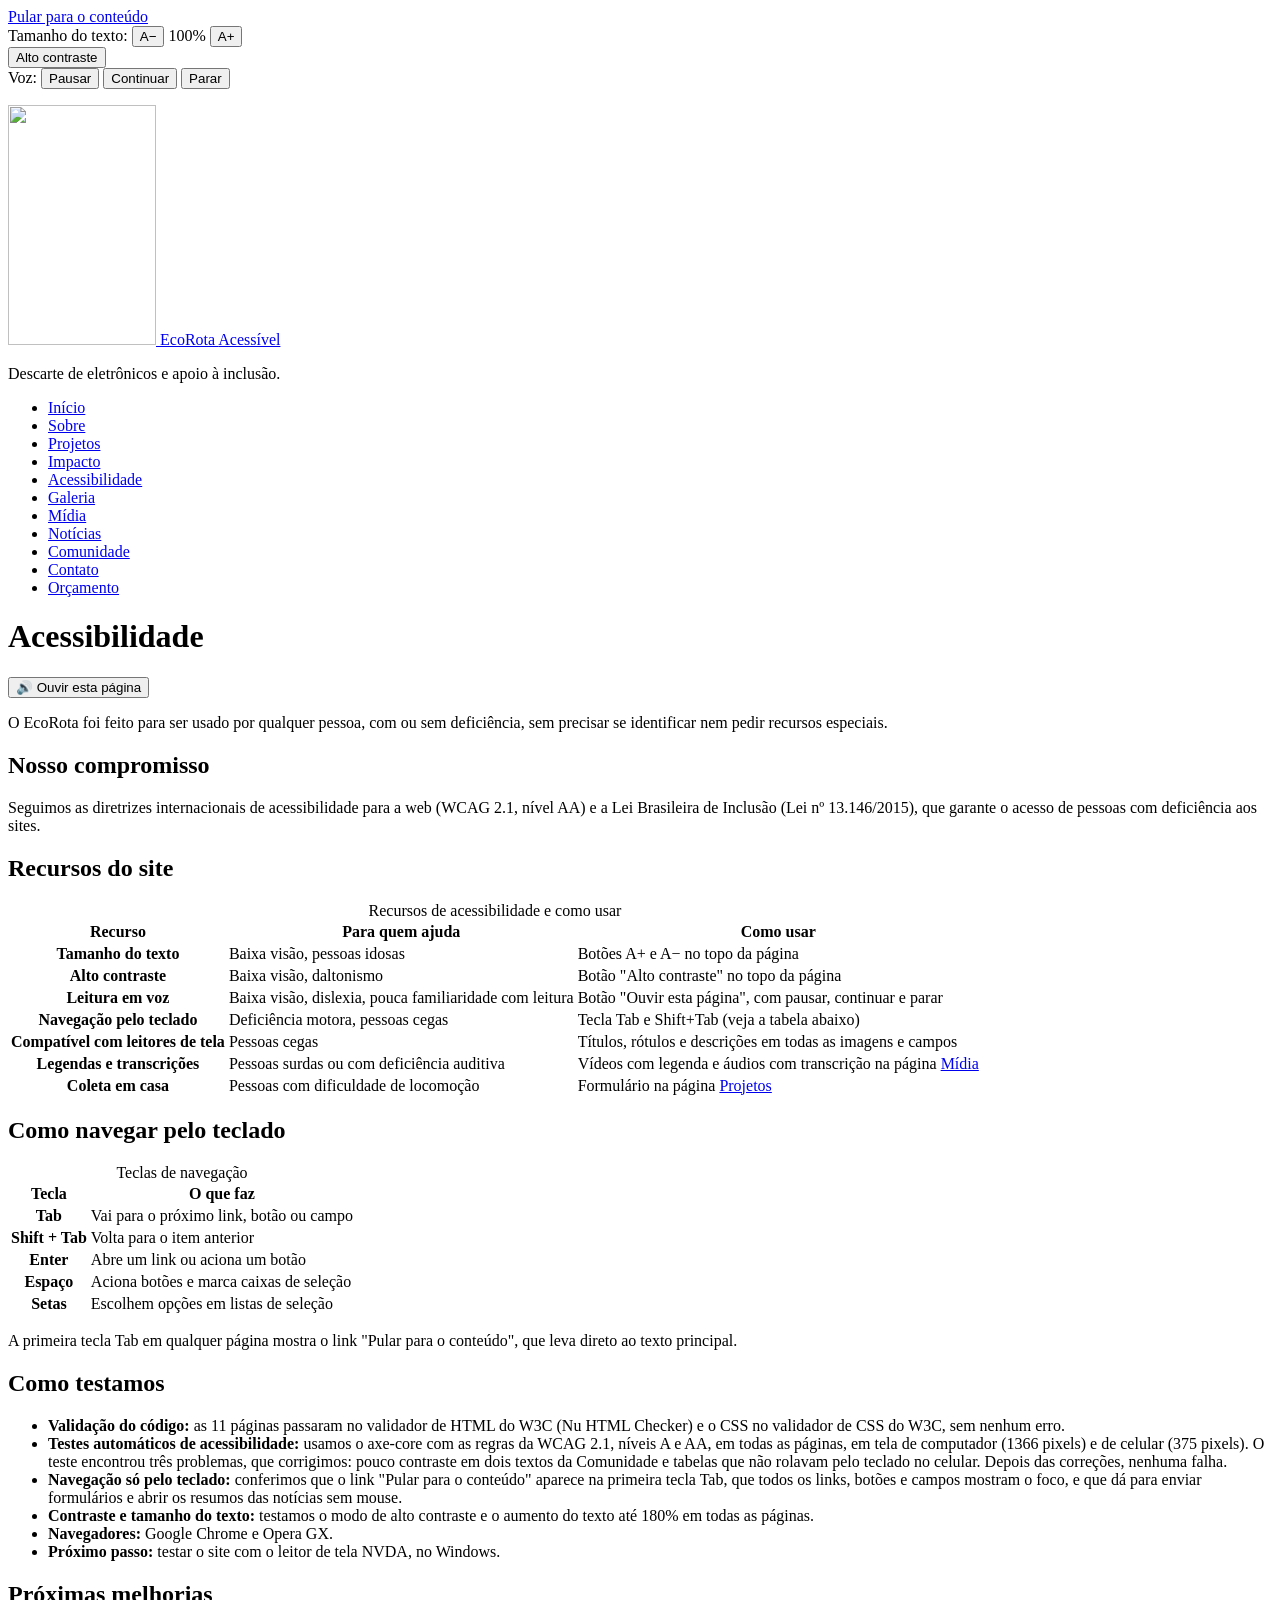
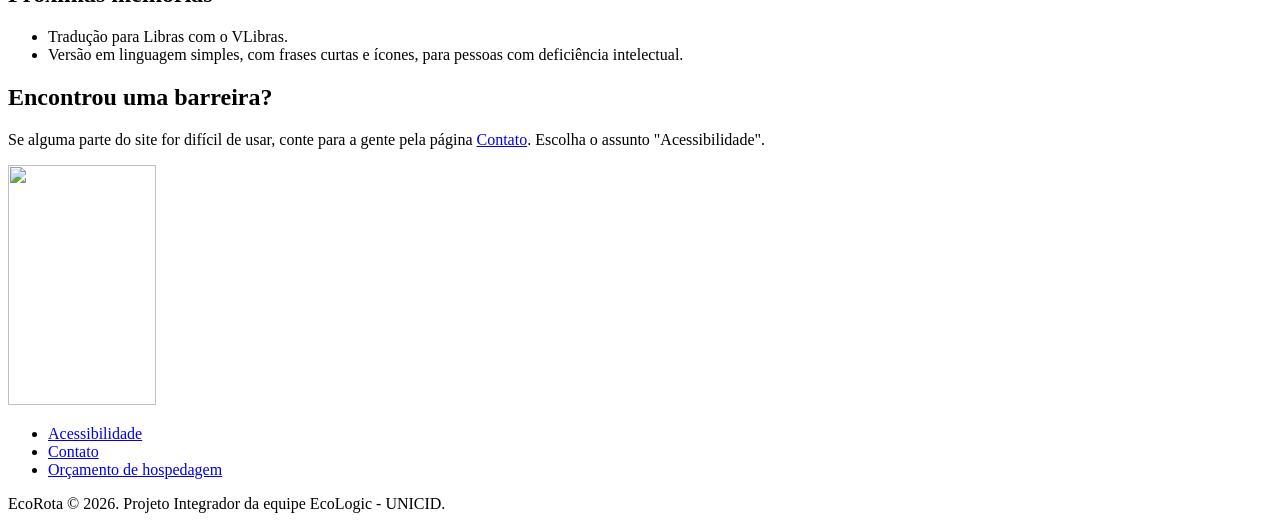
==== acessibilidade.html @ 59c30449 "Add files via upload" ====
<!DOCTYPE html>
<html lang="pt-BR">
<head>
    <meta charset="UTF-8">
    <meta name="viewport" content="width=device-width, initial-scale=1.0">
    <meta name="description" content="Medidas de acessibilidade e inclusão do EcoRota para pessoas com deficiência.">
    <title>Acessibilidade | EcoRota</title>
    <link rel="icon" href="img/favicon.png" type="image/png">
    <link rel="apple-touch-icon" href="img/icone-180.png">
    <link rel="stylesheet" href="css/style.css">
    <script>document.documentElement.classList.add('js');</script>
</head>
<body>
    <a href="#conteudo" class="pular-conteudo">Pular para o conteúdo</a>

    <!-- PAINEL DE ACESSIBILIDADE (precisa de JavaScript) -->
    <div class="painel-acessibilidade requer-js" role="region" aria-label="Opções de acessibilidade">
        <div class="grupo-controles" role="group" aria-labelledby="rotulo-texto">
            <span id="rotulo-texto" class="rotulo-grupo">Tamanho do texto:</span>
            <button type="button" id="btnFonteMenos" aria-label="Diminuir tamanho do texto">A−</button>
            <span id="indicadorFonte" class="indicador-fonte">100%</span>
            <button type="button" id="btnFonteMais" aria-label="Aumentar tamanho do texto">A+</button>
        </div>
        <div class="grupo-controles">
            <button type="button" id="btnContraste" aria-pressed="false">Alto contraste</button>
        </div>
        <div class="grupo-controles controle-voz" role="group" aria-labelledby="rotulo-voz">
            <span id="rotulo-voz" class="rotulo-grupo">Voz:</span>
            <button type="button" id="btnPausar">Pausar</button>
            <button type="button" id="btnContinuar">Continuar</button>
            <button type="button" id="btnParar">Parar</button>
        </div>
    </div>

    <header class="cabecalho">
        <p class="logo">
            <a href="index.html">
                <img class="logo-imagem" src="img/logo.png" alt="" width="148" height="240">
                <span>EcoRota <span class="logo-complemento">Acessível</span></span>
            </a>
        </p>
        <p>Descarte de eletrônicos e apoio à inclusão.</p>
    </header>

    <nav class="menu-principal" aria-label="Menu principal">
        <ul>
                <li><a href="index.html">Início</a></li>
                <li><a href="sobre.html" class="link-destaque">Sobre</a></li>
                <li><a href="projetos.html">Projetos</a></li>
                <li><a href="impacto.html">Impacto</a></li>
                <li><a href="acessibilidade.html" aria-current="page">Acessibilidade</a></li>
                <li><a href="galeria.html">Galeria</a></li>
                <li><a href="midia.html">Mídia</a></li>
                <li><a href="noticias.html">Notícias</a></li>
                <li><a href="comunidade.html">Comunidade</a></li>
                <li><a href="contato.html">Contato</a></li>
                <li><a href="orcamento_hospedagem.html">Orçamento</a></li>
        </ul>
    </nav>

    <main id="conteudo" tabindex="-1">
        <div class="pagina">
            <h1>Acessibilidade</h1>
            <button type="button" class="botao-ouvir controle-voz requer-js" data-ouvir>🔊 Ouvir esta página</button>

            <p class="introducao">O EcoRota foi feito para ser usado por qualquer pessoa, com ou sem deficiência, sem precisar se identificar nem pedir recursos especiais.</p>

            <section aria-labelledby="titulo-compromisso">
                <h2 id="titulo-compromisso">Nosso compromisso</h2>
                <p>Seguimos as diretrizes internacionais de acessibilidade para a web (WCAG 2.1, nível AA) e a Lei Brasileira de Inclusão (Lei nº 13.146/2015), que garante o acesso de pessoas com deficiência aos sites.</p>
            </section>

            <section aria-labelledby="titulo-recursos">
                <h2 id="titulo-recursos">Recursos do site</h2>
                <div class="tabela-rolagem" tabindex="0" role="region" aria-label="Tabela: Recursos de acessibilidade e como usar">
                    <table>
                        <caption>Recursos de acessibilidade e como usar</caption>
                        <thead>
                            <tr>
                                <th scope="col">Recurso</th>
                                <th scope="col">Para quem ajuda</th>
                                <th scope="col">Como usar</th>
                            </tr>
                        </thead>
                        <tbody>
                            <tr><th scope="row">Tamanho do texto</th><td>Baixa visão, pessoas idosas</td><td>Botões A+ e A− no topo da página</td></tr>
                            <tr><th scope="row">Alto contraste</th><td>Baixa visão, daltonismo</td><td>Botão "Alto contraste" no topo da página</td></tr>
                            <tr><th scope="row">Leitura em voz</th><td>Baixa visão, dislexia, pouca familiaridade com leitura</td><td>Botão "Ouvir esta página", com pausar, continuar e parar</td></tr>
                            <tr><th scope="row">Navegação pelo teclado</th><td>Deficiência motora, pessoas cegas</td><td>Tecla Tab e Shift+Tab (veja a tabela abaixo)</td></tr>
                            <tr><th scope="row">Compatível com leitores de tela</th><td>Pessoas cegas</td><td>Títulos, rótulos e descrições em todas as imagens e campos</td></tr>
                            <tr><th scope="row">Legendas e transcrições</th><td>Pessoas surdas ou com deficiência auditiva</td><td>Vídeos com legenda e áudios com transcrição na página <a href="midia.html">Mídia</a></td></tr>
                            <tr><th scope="row">Coleta em casa</th><td>Pessoas com dificuldade de locomoção</td><td>Formulário na página <a href="projetos.html#coleta">Projetos</a></td></tr>
                        </tbody>
                    </table>
                </div>
            </section>

            <section aria-labelledby="titulo-teclado">
                <h2 id="titulo-teclado">Como navegar pelo teclado</h2>
                <div class="tabela-rolagem" tabindex="0" role="region" aria-label="Tabela: Teclas de navegação">
                    <table>
                        <caption>Teclas de navegação</caption>
                        <thead>
                            <tr><th scope="col">Tecla</th><th scope="col">O que faz</th></tr>
                        </thead>
                        <tbody>
                            <tr><th scope="row">Tab</th><td>Vai para o próximo link, botão ou campo</td></tr>
                            <tr><th scope="row">Shift + Tab</th><td>Volta para o item anterior</td></tr>
                            <tr><th scope="row">Enter</th><td>Abre um link ou aciona um botão</td></tr>
                            <tr><th scope="row">Espaço</th><td>Aciona botões e marca caixas de seleção</td></tr>
                            <tr><th scope="row">Setas</th><td>Escolhem opções em listas de seleção</td></tr>
                        </tbody>
                    </table>
                </div>
                <p>A primeira tecla Tab em qualquer página mostra o link "Pular para o conteúdo", que leva direto ao texto principal.</p>
            </section>

            <section aria-labelledby="titulo-testes">
                <h2 id="titulo-testes">Como testamos</h2>
                <ul>
                    <li><strong>Validação do código:</strong> as 11 páginas passaram no validador de HTML do W3C (Nu HTML Checker) e o CSS no validador de CSS do W3C, sem nenhum erro.</li>
                    <li><strong>Testes automáticos de acessibilidade:</strong> usamos o axe-core com as regras da WCAG 2.1, níveis A e AA, em todas as páginas, em tela de computador (1366 pixels) e de celular (375 pixels). O teste encontrou três problemas, que corrigimos: pouco contraste em dois textos da Comunidade e tabelas que não rolavam pelo teclado no celular. Depois das correções, nenhuma falha.</li>
                    <li><strong>Navegação só pelo teclado:</strong> conferimos que o link "Pular para o conteúdo" aparece na primeira tecla Tab, que todos os links, botões e campos mostram o foco, e que dá para enviar formulários e abrir os resumos das notícias sem mouse.</li>
                    <li><strong>Contraste e tamanho do texto:</strong> testamos o modo de alto contraste e o aumento do texto até 180% em todas as páginas.</li>
                    <li><strong>Navegadores:</strong> Google Chrome e Opera GX.</li>
                    <li><strong>Próximo passo:</strong> testar o site com o leitor de tela NVDA, no Windows.</li>
                </ul>
            </section>

            <section aria-labelledby="titulo-futuro">
                <h2 id="titulo-futuro">Próximas melhorias</h2>
                <ul>
                    <li>Tradução para Libras com o VLibras.</li>
                    <li>Versão em linguagem simples, com frases curtas e ícones, para pessoas com deficiência intelectual.</li>
                </ul>
            </section>

            <section aria-labelledby="titulo-barreira">
                <h2 id="titulo-barreira">Encontrou uma barreira?</h2>
                <p>Se alguma parte do site for difícil de usar, conte para a gente pela página <a href="contato.html">Contato</a>. Escolha o assunto "Acessibilidade".</p>
            </section>

        </div>
    </main>

    <div id="avisos" class="sr-only" role="status" aria-live="polite"></div>

    <footer>
        <img class="logo-rodape" src="img/logo.png" alt="" width="148" height="240">
        <nav aria-label="Links do rodapé">
            <ul>
                <li><a href="acessibilidade.html">Acessibilidade</a></li>
                <li><a href="contato.html">Contato</a></li>
                <li><a href="orcamento_hospedagem.html">Orçamento de hospedagem</a></li>
            </ul>
        </nav>
        <p>EcoRota &copy; 2026. Projeto Integrador da equipe EcoLogic - UNICID.</p>
    </footer>

    <script src="js/script.js"></script>
</body>
</html>
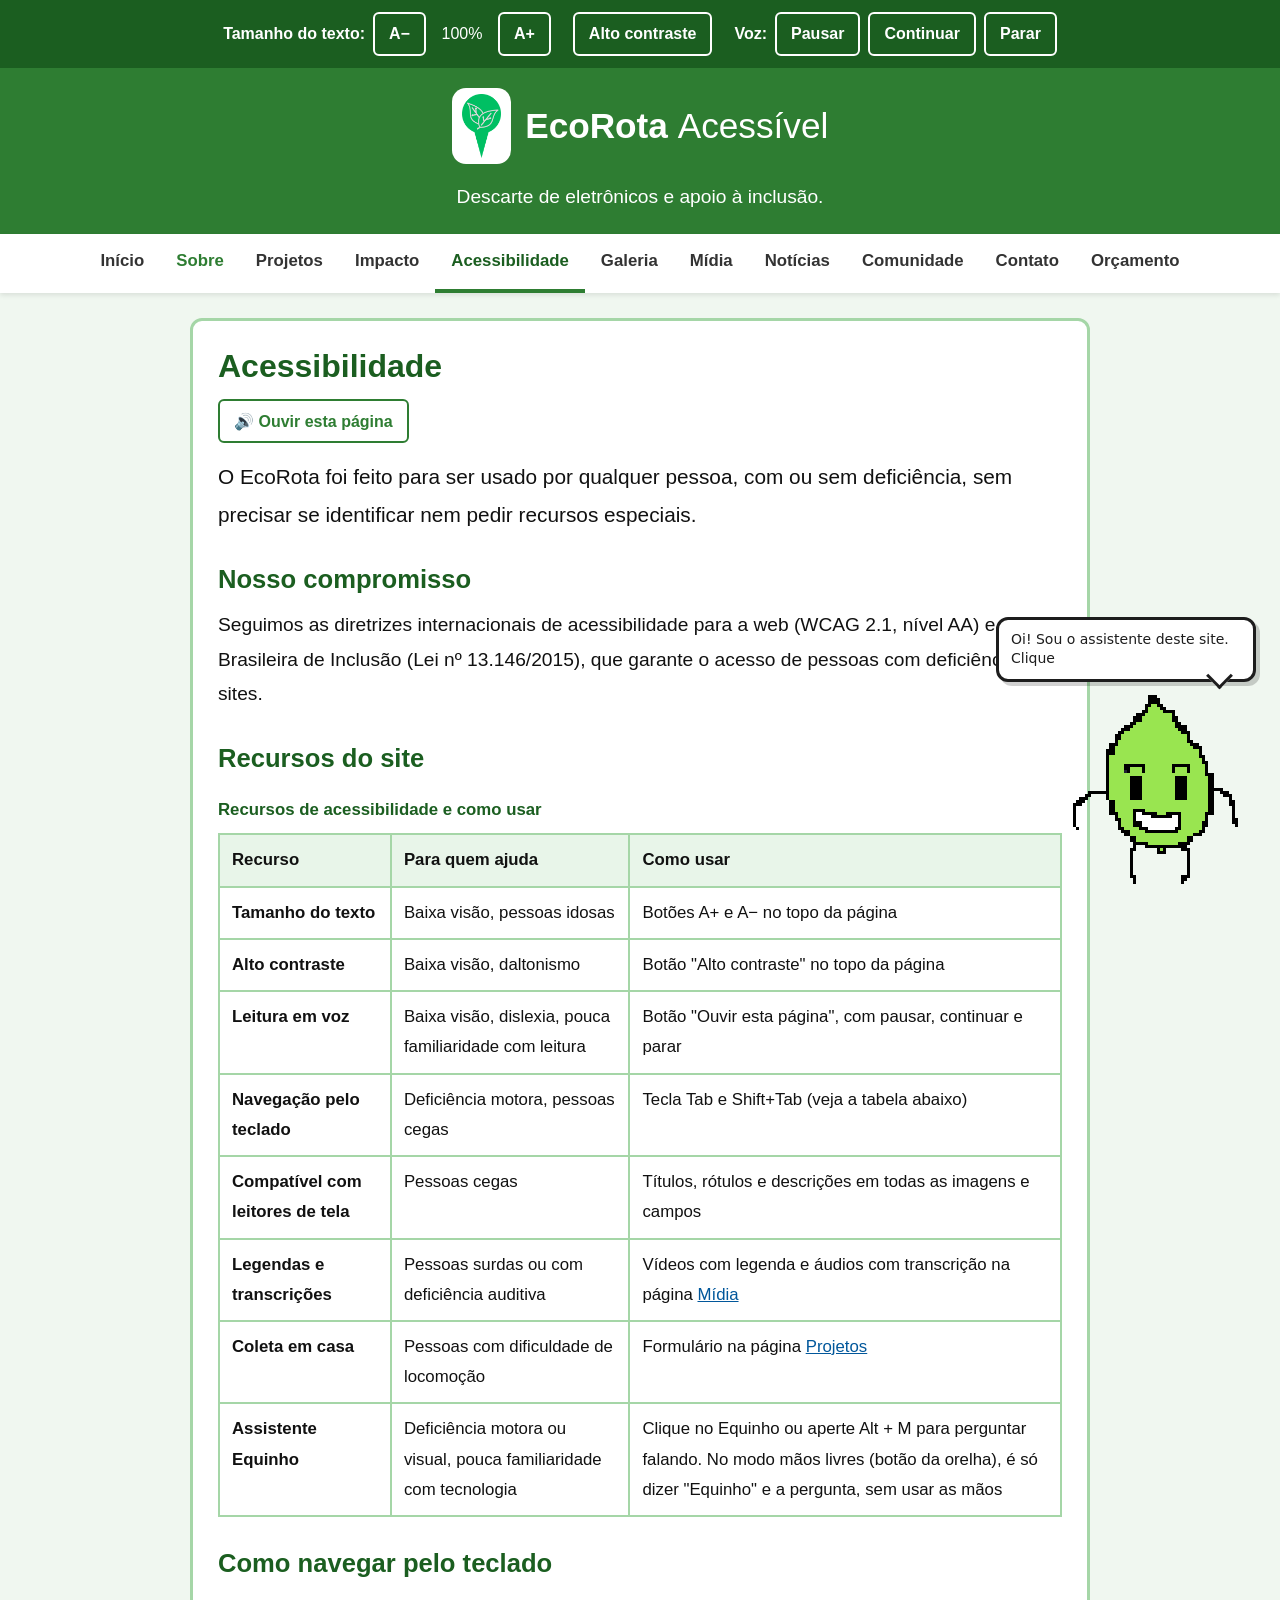
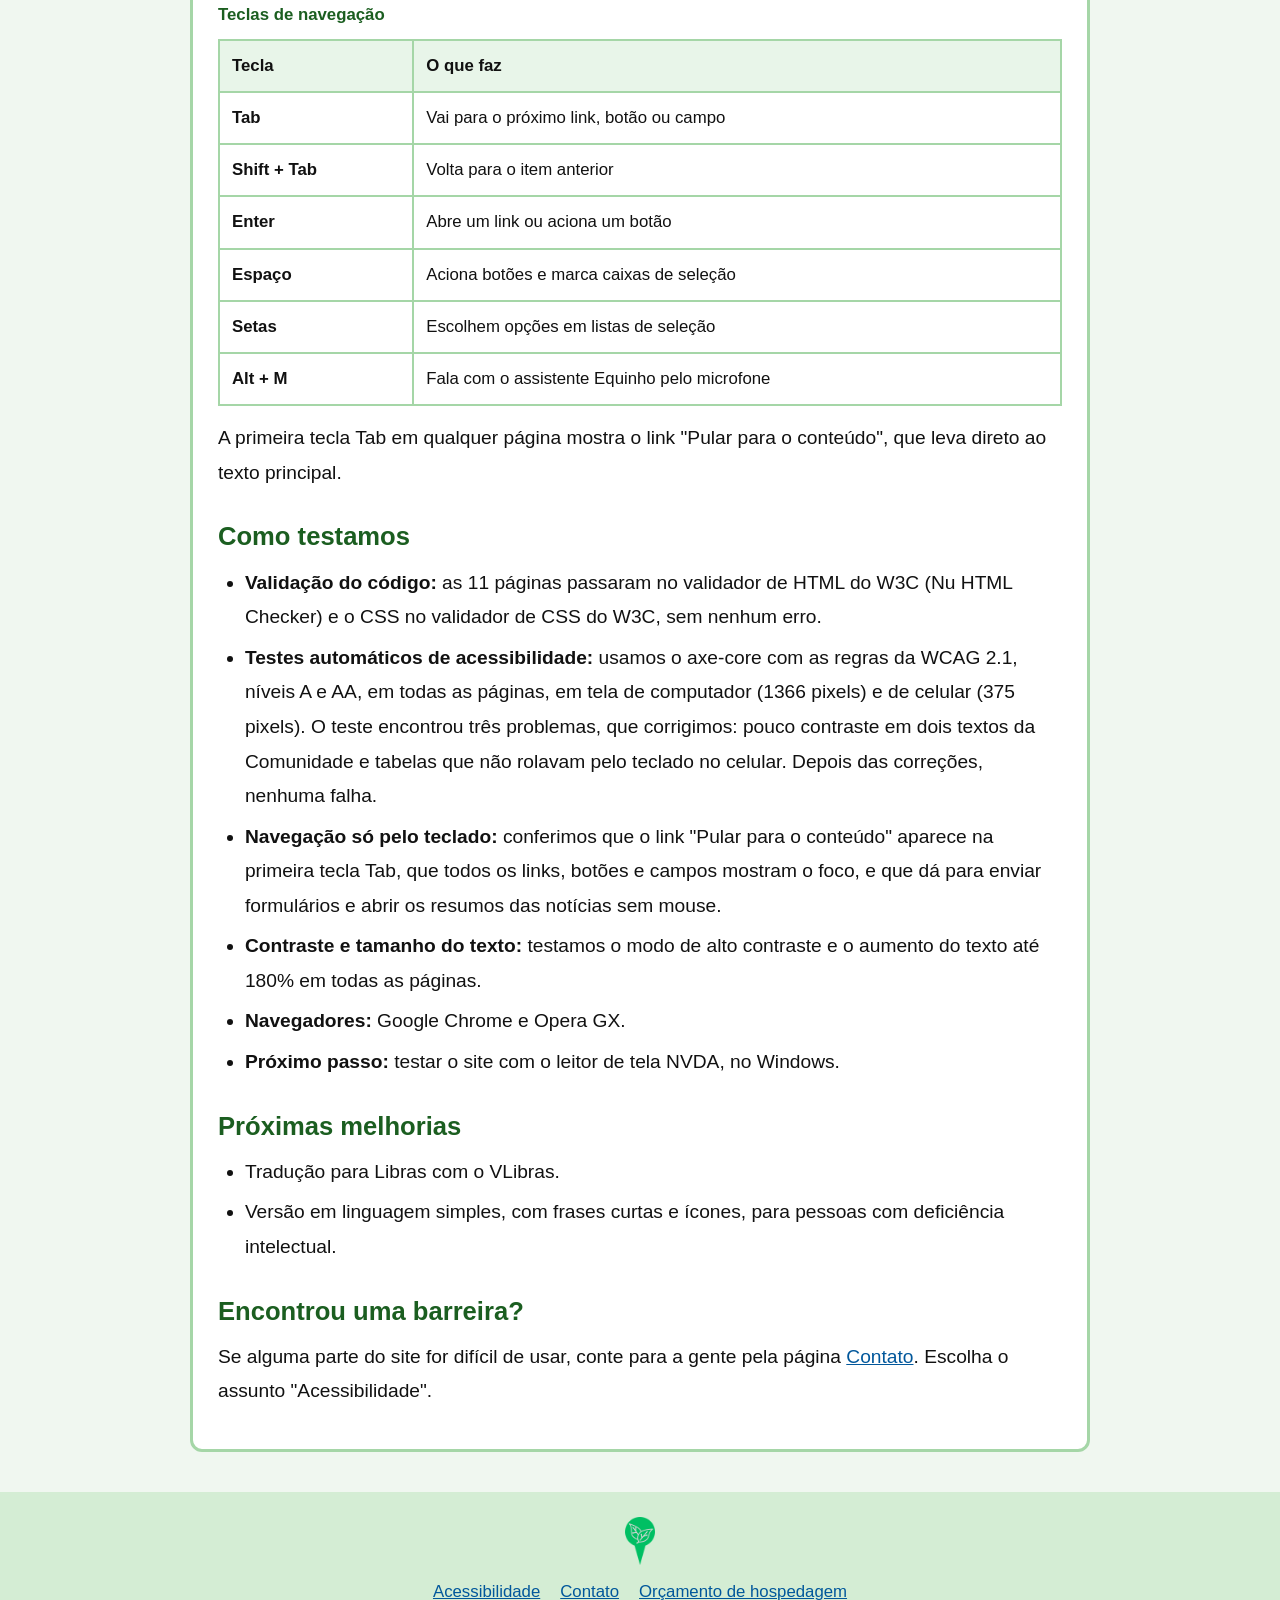
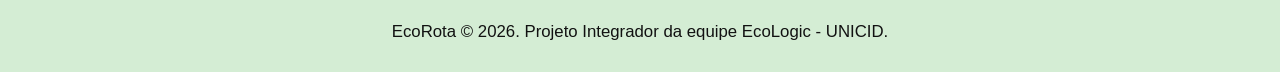
==== commit 26f49ba3: "Add files via upload" ====
--- a/acessibilidade.html
+++ b/acessibilidade.html
@@ -14,7 +14,7 @@
     <a href="#conteudo" class="pular-conteudo">Pular para o conteúdo</a>
 
     <!-- PAINEL DE ACESSIBILIDADE (precisa de JavaScript) -->
-    <div class="painel-acessibilidade requer-js" role="region" aria-label="Opções de acessibilidade">
+    <div class="painel-acessibilidade requer-js" role="region" aria-label="Opções de acessibilidade" id="painel-acessibilidade" data-mascote="Painel de acessibilidade no topo da página: botões A− e A+ para diminuir ou aumentar o texto, botão Alto contraste, e controles de voz (Pausar, Continuar, Parar) para a leitura em voz alta">
         <div class="grupo-controles" role="group" aria-labelledby="rotulo-texto">
             <span id="rotulo-texto" class="rotulo-grupo">Tamanho do texto:</span>
             <button type="button" id="btnFonteMenos" aria-label="Diminuir tamanho do texto">A−</button>
@@ -42,7 +42,7 @@
         <p>Descarte de eletrônicos e apoio à inclusão.</p>
     </header>
 
-    <nav class="menu-principal" aria-label="Menu principal">
+    <nav class="menu-principal" aria-label="Menu principal" id="menu-principal" data-mascote="Menu principal com as páginas do site: Início, Sobre, Projetos, Impacto, Acessibilidade, Galeria, Mídia, Notícias, Comunidade, Contato e Orçamento">
         <ul>
                 <li><a href="index.html">Início</a></li>
                 <li><a href="sobre.html" class="link-destaque">Sobre</a></li>
@@ -61,16 +61,16 @@
     <main id="conteudo" tabindex="-1">
         <div class="pagina">
             <h1>Acessibilidade</h1>
-            <button type="button" class="botao-ouvir controle-voz requer-js" data-ouvir>🔊 Ouvir esta página</button>
+            <button type="button" class="botao-ouvir controle-voz requer-js" data-ouvir id="btn-ouvir-pagina" data-mascote="Botão Ouvir esta página: lê todo o conteúdo da página em voz alta">🔊 Ouvir esta página</button>
 
             <p class="introducao">O EcoRota foi feito para ser usado por qualquer pessoa, com ou sem deficiência, sem precisar se identificar nem pedir recursos especiais.</p>
 
-            <section aria-labelledby="titulo-compromisso">
+            <section aria-labelledby="titulo-compromisso" id="compromisso-acessibilidade" data-mascote="Nosso compromisso: o site segue a WCAG 2.1 nível AA e a Lei Brasileira de Inclusão (Lei 13.146/2015)">
                 <h2 id="titulo-compromisso">Nosso compromisso</h2>
                 <p>Seguimos as diretrizes internacionais de acessibilidade para a web (WCAG 2.1, nível AA) e a Lei Brasileira de Inclusão (Lei nº 13.146/2015), que garante o acesso de pessoas com deficiência aos sites.</p>
             </section>
 
-            <section aria-labelledby="titulo-recursos">
+            <section aria-labelledby="titulo-recursos" id="recursos-acessibilidade" data-mascote="Tabela de recursos de acessibilidade: tamanho do texto (A+ e A−), alto contraste, leitura em voz (Ouvir esta página), navegação pelo teclado, leitores de tela, legendas e transcrições (página Mídia), coleta em casa (página Projetos) e o assistente Equinho com modo mãos livres">
                 <h2 id="titulo-recursos">Recursos do site</h2>
                 <div class="tabela-rolagem" tabindex="0" role="region" aria-label="Tabela: Recursos de acessibilidade e como usar">
                     <table>
@@ -90,12 +90,13 @@
                             <tr><th scope="row">Compatível com leitores de tela</th><td>Pessoas cegas</td><td>Títulos, rótulos e descrições em todas as imagens e campos</td></tr>
                             <tr><th scope="row">Legendas e transcrições</th><td>Pessoas surdas ou com deficiência auditiva</td><td>Vídeos com legenda e áudios com transcrição na página <a href="midia.html">Mídia</a></td></tr>
                             <tr><th scope="row">Coleta em casa</th><td>Pessoas com dificuldade de locomoção</td><td>Formulário na página <a href="projetos.html#coleta">Projetos</a></td></tr>
+                            <tr><th scope="row">Assistente Equinho</th><td>Deficiência motora ou visual, pouca familiaridade com tecnologia</td><td>Clique no Equinho ou aperte Alt + M para perguntar falando. No modo mãos livres (botão da orelha), é só dizer "Equinho" e a pergunta, sem usar as mãos</td></tr>
                         </tbody>
                     </table>
                 </div>
             </section>
 
-            <section aria-labelledby="titulo-teclado">
+            <section aria-labelledby="titulo-teclado" id="navegacao-teclado" data-mascote="Como navegar pelo teclado: Tab vai para o próximo item, Shift+Tab volta, Enter abre links, Espaço aciona botões, Setas escolhem opções, Alt+M fala com o Equinho; o primeiro Tab mostra o link Pular para o conteúdo">
                 <h2 id="titulo-teclado">Como navegar pelo teclado</h2>
                 <div class="tabela-rolagem" tabindex="0" role="region" aria-label="Tabela: Teclas de navegação">
                     <table>
@@ -109,6 +110,7 @@
                             <tr><th scope="row">Enter</th><td>Abre um link ou aciona um botão</td></tr>
                             <tr><th scope="row">Espaço</th><td>Aciona botões e marca caixas de seleção</td></tr>
                             <tr><th scope="row">Setas</th><td>Escolhem opções em listas de seleção</td></tr>
+                            <tr><th scope="row">Alt + M</th><td>Fala com o assistente Equinho pelo microfone</td></tr>
                         </tbody>
                     </table>
                 </div>
@@ -135,7 +137,7 @@
                 </ul>
             </section>
 
-            <section aria-labelledby="titulo-barreira">
+            <section aria-labelledby="titulo-barreira" id="relatar-barreira" data-mascote="Encontrou uma barreira de acessibilidade? Conte pela página Contato, escolhendo o assunto Acessibilidade">
                 <h2 id="titulo-barreira">Encontrou uma barreira?</h2>
                 <p>Se alguma parte do site for difícil de usar, conte para a gente pela página <a href="contato.html">Contato</a>. Escolha o assunto "Acessibilidade".</p>
             </section>
@@ -158,5 +160,8 @@
     </footer>
 
     <script src="js/script.js"></script>
+
+    <!-- Equinho, o assistente do site (código em js/mascote.js, desenhos em sprites/) -->
+    <script src="js/mascote.js" data-sprite="sprites/mascote.json" defer></script>
 </body>
 </html>
--- a/css/style.css
+++ b/css/style.css
@@ -0,0 +1,1096 @@
+/* =========================================================
+   EcoRota - Folha de estilos principal
+   Usada por todas as páginas do site.
+   ========================================================= */
+
+* {
+    margin: 0;
+    padding: 0;
+    box-sizing: border-box;
+}
+
+/* ===== Cores (tokens) ===== */
+:root {
+    --fundo: #f0f7f0;
+    --texto: #111;
+    --texto-suave: #333;
+    --superficie: #ffffff;
+    --primaria: #2e7d32;
+    --primaria-hover: #1b5e20;
+    --titulo: #1b5e20;
+    --borda: #a5d6a7;
+    --borda-campo: #4c8c4f;
+    --botao-texto: #ffffff;
+    --painel: #1b5e20;
+    --painel-texto: #ffffff;
+    --cabecalho: #2e7d32;
+    --rodape: #d4edd4;
+    --azul: #01579b;
+    --erro: #b71c1c;
+    --erro-fundo: #fdecea;
+    --sucesso-fundo: #e8f5e9;
+    --preencher-fundo: #fff3cd;
+    --foco: #d32f2f;
+    --anel-foco: #ffffff;
+}
+
+/* Alto contraste: redefine as cores de todo o site de uma vez */
+html.alto-contraste {
+    --fundo: #000;
+    --texto: #ffff00;
+    --texto-suave: #ffff00;
+    --superficie: #000;
+    --primaria: #ffff00;
+    --primaria-hover: #ffffff;
+    --titulo: #ffff00;
+    --borda: #ffff00;
+    --borda-campo: #ffff00;
+    --botao-texto: #000;
+    --painel: #000;
+    --painel-texto: #ffff00;
+    --cabecalho: #000;
+    --rodape: #000;
+    --azul: #ffff00;
+    --erro: #ff9e9e;
+    --erro-fundo: #000;
+    --sucesso-fundo: #000;
+    --preencher-fundo: #000;
+    --foco: #00ffff;
+    --anel-foco: #000;
+}
+
+html.alto-contraste .cabecalho,
+html.alto-contraste .painel-acessibilidade,
+html.alto-contraste .menu-principal {
+    border-bottom: 3px solid #ffff00;
+}
+
+html.alto-contraste footer {
+    border-top: 3px solid #ffff00;
+}
+
+body {
+    font-family: Arial, Helvetica, sans-serif;
+    background-color: var(--fundo);
+    color: var(--texto);
+    line-height: 1.8;
+    font-size: 1.2rem;
+}
+
+/* Para usar uma imagem de fundo, coloque o arquivo em img/ e descomente:
+body {
+    background-image: linear-gradient(rgba(240, 247, 240, 0.6), rgba(240, 247, 240, 0.6)), url("../img/fundo.jpg");
+    background-size: cover;
+    background-attachment: fixed;
+}
+Lembre de indicar a fonte da imagem na página galeria.html. */
+
+a {
+    color: var(--azul);
+}
+
+img,
+video {
+    max-width: 100%;
+    height: auto;
+}
+
+/* Foco visível em qualquer fundo: contorno colorido + anel de contraste */
+:focus-visible {
+    outline: 3px solid var(--foco);
+    outline-offset: 3px;
+    box-shadow: 0 0 0 7px var(--anel-foco);
+}
+
+main:focus,
+h1:focus,
+h2:focus,
+section[tabindex="-1"]:focus {
+    outline: none;
+    box-shadow: none;
+}
+
+.sr-only {
+    position: absolute;
+    width: 1px;
+    height: 1px;
+    padding: 0;
+    margin: -1px;
+    overflow: hidden;
+    clip: rect(0, 0, 0, 0);
+    white-space: nowrap;
+    border: 0;
+}
+
+/* Recursos que só funcionam com JavaScript ficam escondidos sem ele */
+html:not(.js) .requer-js {
+    display: none !important;
+}
+
+/* Textos que a equipe ainda precisa preencher (procure por PREENCHER) */
+.preencher {
+    background: var(--preencher-fundo);
+    outline: 2px dashed #b8860b;
+    padding: 0 4px;
+}
+
+/* Link para pular direto ao conteúdo */
+.pular-conteudo {
+    position: absolute;
+    left: 10px;
+    top: -100px;
+    background: var(--superficie);
+    color: var(--texto);
+    padding: 10px 16px;
+    font-weight: bold;
+    border: 3px solid var(--foco);
+    z-index: 100;
+}
+
+.pular-conteudo:focus {
+    top: 10px;
+}
+
+/* ===== Painel de acessibilidade ===== */
+.painel-acessibilidade {
+    background-color: var(--painel);
+    color: var(--painel-texto);
+    padding: 12px;
+    display: flex;
+    justify-content: center;
+    align-items: center;
+    gap: 10px 22px;
+    flex-wrap: wrap;
+}
+
+.grupo-controles {
+    display: flex;
+    align-items: center;
+    gap: 8px;
+    flex-wrap: wrap;
+}
+
+.rotulo-grupo {
+    font-weight: bold;
+    font-size: 1rem;
+}
+
+.painel-acessibilidade button {
+    background: transparent;
+    color: var(--painel-texto);
+    border: 2px solid var(--painel-texto);
+    padding: 8px 14px;
+    min-height: 44px;
+    min-width: 44px;
+    font-size: 1rem;
+    font-weight: bold;
+    border-radius: 6px;
+    cursor: pointer;
+}
+
+.painel-acessibilidade button:hover {
+    background: rgba(255, 255, 255, 0.15);
+}
+
+.painel-acessibilidade button[aria-pressed="true"] {
+    background: var(--painel-texto);
+    color: var(--painel);
+}
+
+.indicador-fonte {
+    font-size: 1rem;
+    min-width: 3.5em;
+    text-align: center;
+}
+
+/* ===== Cabeçalho ===== */
+.cabecalho {
+    text-align: center;
+    background: var(--cabecalho);
+    color: var(--painel-texto);
+    padding: 20px 15px;
+}
+
+.logo {
+    font-size: 2.2rem;
+    font-weight: bold;
+    line-height: 1.3;
+    margin-bottom: 5px;
+}
+
+.logo a {
+    display: inline-flex;
+    align-items: center;
+    gap: 14px;
+    color: inherit;
+    text-decoration: none;
+}
+
+/* Logotipo da equipe, sobre um selo branco para destacar do fundo verde */
+.logo-imagem {
+    height: 4rem;
+    width: auto;
+    flex-shrink: 0;
+    background: #ffffff;
+    border-radius: 14px;
+    padding: 6px 10px;
+    box-sizing: content-box;
+}
+
+.logo-complemento {
+    font-weight: normal;
+}
+
+.logo a:hover {
+    text-decoration: underline;
+}
+
+/* ===== Menu principal ===== */
+.menu-principal {
+    background-color: var(--superficie);
+    box-shadow: 0 2px 5px rgba(0, 0, 0, 0.1);
+}
+
+.menu-principal ul {
+    list-style: none;
+    display: flex;
+    justify-content: center;
+    flex-wrap: wrap;
+    max-width: 1200px;
+    margin: 0 auto;
+}
+
+.menu-principal a {
+    display: block;
+    padding: 12px 16px;
+    min-height: 44px;
+    border-bottom: 4px solid transparent;
+    font-weight: bold;
+    font-size: 1.05rem;
+    color: var(--texto-suave);
+    text-decoration: none;
+}
+
+.menu-principal a:hover {
+    color: var(--primaria);
+    text-decoration: underline;
+}
+
+.menu-principal a[aria-current="page"] {
+    color: var(--titulo);
+    border-bottom-color: var(--primaria);
+}
+
+/* "Sobre" com o texto em verde */
+.menu-principal a.link-destaque {
+    color: var(--primaria);
+}
+
+/* ===== Conteúdo das páginas ===== */
+.pagina {
+    max-width: 900px;
+    margin: 25px auto;
+    padding: 25px;
+    background: var(--superficie);
+    border: 3px solid var(--borda);
+    border-radius: 12px;
+}
+
+.pagina-larga {
+    max-width: 1400px;
+    width: min(1400px, calc(100% - 40px));
+}
+
+.pagina h1 {
+    color: var(--titulo);
+    font-size: 2rem;
+    line-height: 1.3;
+    margin-bottom: 12px;
+}
+
+.pagina h2 {
+    color: var(--titulo);
+    font-size: 1.6rem;
+    line-height: 1.3;
+    margin: 30px 0 12px;
+}
+
+.pagina h3 {
+    color: var(--titulo);
+    font-size: 1.3rem;
+    line-height: 1.35;
+    margin: 20px 0 8px;
+}
+
+.pagina p {
+    margin-bottom: 15px;
+}
+
+.pagina ul,
+.pagina ol {
+    margin: 0 0 15px 1.4em;
+}
+
+.pagina li {
+    margin-bottom: 6px;
+}
+
+.pagina section {
+    scroll-margin-top: 20px;
+}
+
+.introducao {
+    font-size: 1.3rem;
+}
+
+/* Índice "Nesta página" */
+.nesta-pagina {
+    background: var(--sucesso-fundo);
+    border-radius: 8px;
+    padding: 12px 18px;
+    margin-bottom: 20px;
+}
+
+.pagina .nesta-pagina ul {
+    margin-bottom: 0;
+}
+
+/* Cartões (página inicial e projetos) */
+.cartoes {
+    display: grid;
+    grid-template-columns: repeat(auto-fit, minmax(260px, 1fr));
+    gap: 16px;
+    margin-bottom: 15px;
+}
+
+.pagina .cartoes {
+    list-style: none;
+    margin-left: 0;
+}
+
+.cartao {
+    border: 2px solid var(--borda);
+    border-radius: 10px;
+    padding: 18px;
+    background: var(--superficie);
+}
+
+.pagina .cartao h2,
+.pagina .cartao h3 {
+    margin-top: 0;
+}
+
+.pagina .cartao p:last-child {
+    margin-bottom: 0;
+}
+
+.destaque-numero {
+    border-left: 6px solid var(--primaria);
+    background: var(--sucesso-fundo);
+    padding: 12px 16px;
+    border-radius: 0 8px 8px 0;
+    margin-bottom: 15px;
+}
+
+.pagina .destaque-numero p {
+    margin-bottom: 0;
+}
+
+.fonte {
+    font-size: 0.95rem;
+    color: var(--texto-suave);
+}
+
+/* ===== Botões ===== */
+.botao-gigante {
+    display: block;
+    width: 100%;
+    background-color: var(--primaria);
+    color: var(--botao-texto);
+    border: 2px solid transparent;
+    padding: 20px;
+    border-radius: 8px;
+    font-family: inherit;
+    font-size: 1.3rem;
+    font-weight: bold;
+    text-align: center;
+    text-decoration: none;
+    cursor: pointer;
+    margin-top: 15px;
+}
+
+.botao-gigante:hover {
+    background-color: var(--primaria-hover);
+}
+
+.botao-gigante.azul {
+    background-color: var(--azul);
+}
+
+html.alto-contraste .botao-gigante {
+    border-color: #fff;
+}
+
+html.alto-contraste .botao-gigante:hover {
+    color: #000;
+}
+
+.botao-ouvir,
+.botao-secundario {
+    display: inline-flex;
+    align-items: center;
+    background: transparent;
+    color: var(--primaria);
+    border: 2px solid var(--primaria);
+    padding: 8px 14px;
+    min-height: 44px;
+    border-radius: 6px;
+    font-family: inherit;
+    font-size: 1rem;
+    font-weight: bold;
+    text-decoration: none;
+    cursor: pointer;
+}
+
+.botao-ouvir {
+    margin-bottom: 15px;
+}
+
+.botao-ouvir:hover,
+.botao-secundario:hover {
+    background: var(--sucesso-fundo);
+}
+
+/* ===== Formulários ===== */
+.form-grupo {
+    margin-bottom: 18px;
+}
+
+.form-grupo label,
+.form-grupo legend {
+    display: block;
+    font-weight: bold;
+    margin-bottom: 4px;
+}
+
+.dica {
+    display: block;
+    font-size: 0.95rem;
+    color: var(--texto-suave);
+    margin-bottom: 6px;
+}
+
+.form-grupo input,
+.form-grupo textarea,
+.form-grupo select {
+    width: 100%;
+    padding: 14px;
+    border: 2px solid var(--borda-campo);
+    border-radius: 6px;
+    font-family: inherit;
+    font-size: 1.1rem;
+    background: var(--superficie);
+    color: var(--texto);
+}
+
+.form-grupo textarea {
+    min-height: 110px;
+    resize: vertical;
+}
+
+/* Erro só aparece depois que a pessoa mexe no campo */
+.form-grupo input:user-invalid,
+.form-grupo textarea:user-invalid,
+.form-grupo select:user-invalid {
+    border: 3px solid var(--erro);
+    background: var(--erro-fundo);
+}
+
+.form-grupo .opcao {
+    display: flex;
+    align-items: flex-start;
+    gap: 10px;
+    font-weight: normal;
+}
+
+.form-grupo .opcao input {
+    width: 24px;
+    height: 24px;
+    margin-top: 6px;
+    flex-shrink: 0;
+}
+
+.grade-form {
+    display: grid;
+    grid-template-columns: repeat(auto-fit, minmax(220px, 1fr));
+    gap: 0 16px;
+}
+
+/* Campos lado a lado: as caixas ficam sempre alinhadas pela base,
+   mesmo quando um campo tem dica e o vizinho não */
+.grade-form > .form-grupo {
+    display: flex;
+    flex-direction: column;
+}
+
+.grade-form > .form-grupo > input,
+.grade-form > .form-grupo > select,
+.grade-form > .form-grupo > textarea {
+    margin-top: auto;
+}
+
+.status-form:empty {
+    display: none;
+}
+
+.status-form {
+    margin-top: 15px;
+    padding: 15px;
+    border-radius: 8px;
+    font-weight: bold;
+    border: 3px solid var(--primaria);
+    background: var(--sucesso-fundo);
+}
+
+.status-cep {
+    font-size: 0.95rem;
+    margin-top: 4px;
+    display: block;
+}
+
+/* ===== Tabelas ===== */
+.tabela-rolagem {
+    overflow-x: auto;
+    margin-bottom: 15px;
+}
+
+table {
+    width: 100%;
+    border-collapse: collapse;
+    font-size: 1.05rem;
+}
+
+caption {
+    text-align: left;
+    font-weight: bold;
+    padding: 8px 0;
+    color: var(--titulo);
+}
+
+th,
+td {
+    border: 2px solid var(--borda);
+    padding: 10px 12px;
+    text-align: left;
+    vertical-align: top;
+}
+
+thead th {
+    background: var(--sucesso-fundo);
+}
+
+tbody th {
+    font-weight: bold;
+}
+
+/* ===== Pontos de descarte ===== */
+.pagina .lista-pontos {
+    list-style: none;
+    margin: 0;
+}
+
+.ponto {
+    border: 2px solid var(--borda);
+    border-radius: 8px;
+    padding: 16px;
+    margin-bottom: 12px;
+    background: var(--superficie);
+}
+
+.pagina .ponto h3 {
+    margin: 0 0 4px;
+}
+
+.pagina .ponto p {
+    margin-bottom: 4px;
+}
+
+.ponto .regiao {
+    font-size: 0.95rem;
+    color: var(--texto-suave);
+}
+
+.acoes-ponto {
+    display: flex;
+    flex-wrap: wrap;
+    gap: 10px;
+    margin-top: 10px;
+}
+
+.mapa-pontos {
+    width: 100%;
+    height: 320px;
+    border: 2px solid var(--borda);
+    border-radius: 8px;
+    margin-bottom: 8px;
+}
+
+.contagem-pontos {
+    font-weight: bold;
+}
+
+.caixa-busca {
+    border: 2px solid var(--borda);
+    border-radius: 8px;
+    padding: 18px;
+    margin: 20px 0;
+}
+
+.pagina .caixa-busca h3 {
+    margin-top: 0;
+}
+
+.botoes-busca {
+    display: flex;
+    flex-wrap: wrap;
+    gap: 12px;
+    align-items: center;
+}
+
+.botoes-busca .botao-gigante {
+    flex: 1 1 240px;
+    width: auto;
+    margin-top: 0;
+}
+
+/* ===== Galeria ===== */
+.galeria {
+    display: grid;
+    grid-template-columns: repeat(auto-fit, minmax(250px, 1fr));
+    gap: 20px;
+    align-items: start;
+}
+
+.galeria figure {
+    border: 2px solid var(--borda);
+    border-radius: 10px;
+    overflow: hidden;
+    background: var(--superficie);
+}
+
+.galeria img {
+    display: block;
+    width: 100%;
+    height: auto;
+}
+
+.galeria figcaption {
+    padding: 12px 14px;
+    font-size: 1rem;
+}
+
+.galeria figcaption .fonte {
+    display: block;
+    margin-top: 4px;
+}
+
+/* ===== Mídia ===== */
+.midia-bloco {
+    margin-bottom: 25px;
+}
+
+.midia-bloco video,
+.midia-bloco iframe {
+    display: block;
+    width: 100%;
+    border: 2px solid var(--borda);
+    border-radius: 8px;
+    background: #000;
+}
+
+.midia-bloco iframe {
+    aspect-ratio: 16 / 9;
+    height: auto;
+    background: var(--superficie);
+}
+
+.midia-bloco audio {
+    width: 100%;
+    margin-bottom: 10px;
+}
+
+details {
+    border: 2px solid var(--borda);
+    border-radius: 8px;
+    padding: 10px 14px;
+    margin-top: 10px;
+}
+
+summary {
+    font-weight: bold;
+    cursor: pointer;
+    min-height: 44px;
+    display: flex;
+    align-items: center;
+}
+
+/* ===== Notícias ===== */
+.noticia {
+    border-bottom: 2px solid var(--borda);
+    padding-bottom: 20px;
+    margin-bottom: 20px;
+}
+
+.pagina .noticia h2 {
+    margin-top: 0;
+}
+
+.meta {
+    font-size: 0.95rem;
+    color: var(--texto-suave);
+}
+
+/* ===== Equipe ===== */
+.equipe {
+    display: grid;
+    grid-template-columns: repeat(auto-fit, minmax(220px, 1fr));
+    gap: 16px;
+}
+
+.pagina .equipe {
+    list-style: none;
+    margin-left: 0;
+}
+
+/* ===== Rodapé ===== */
+footer {
+    text-align: center;
+    padding: 25px;
+    color: var(--texto);
+    font-size: 1.05rem;
+    margin-top: 40px;
+    background: var(--rodape);
+}
+
+footer ul {
+    list-style: none;
+    display: flex;
+    justify-content: center;
+    flex-wrap: wrap;
+    gap: 6px 20px;
+    margin-bottom: 10px;
+}
+
+/* ===== Comunidade EcoRecicla (Tailwind só dentro de #ecorecicla) ===== */
+.pagina-comunidade {
+    padding: 0;
+    background: #dae0e6;
+}
+
+.pagina-comunidade > h1 {
+    padding: 20px 20px 0;
+}
+
+#ecorecicla {
+    font-family: 'Inter', system-ui, sans-serif;
+    font-size: 1rem;
+    line-height: 1.5;
+    color: #111827;
+    -webkit-font-smoothing: antialiased;
+}
+
+#ecorecicla *,
+#ecorecicla *::before,
+#ecorecicla *::after {
+    box-sizing: border-box;
+    border-width: 0;
+    border-style: solid;
+    border-color: #e5e7eb;
+}
+
+#ecorecicla h1, #ecorecicla h2, #ecorecicla h3, #ecorecicla h4,
+#ecorecicla p, #ecorecicla ol, #ecorecicla ul, #ecorecicla form {
+    margin: 0;
+    padding: 0;
+    font-size: inherit;
+    font-weight: inherit;
+    color: inherit;
+}
+
+#ecorecicla ul,
+#ecorecicla ol {
+    list-style: none;
+}
+
+#ecorecicla li {
+    margin: 0;
+}
+
+#ecorecicla button,
+#ecorecicla input,
+#ecorecicla textarea,
+#ecorecicla select {
+    font-family: inherit;
+    font-size: 100%;
+    line-height: inherit;
+    color: inherit;
+    margin: 0;
+    background-color: transparent;
+}
+
+#ecorecicla button {
+    cursor: pointer;
+}
+
+#ecorecicla a {
+    color: inherit;
+    text-decoration: inherit;
+}
+
+#ecorecicla ::placeholder {
+    color: #6b7280;
+    opacity: 1;
+}
+
+#ecorecicla *:focus-visible {
+    outline: 3px solid #27B1A1 !important;
+    outline-offset: 2px !important;
+    border-radius: 4px;
+}
+
+html.alto-contraste .pagina-comunidade,
+html.alto-contraste #ecorecicla,
+html.alto-contraste #ecorecicla * {
+    background-color: #000 !important;
+    color: #ffff00 !important;
+    border-color: #ffff00 !important;
+}
+
+html.alto-contraste #ecorecicla ::placeholder {
+    color: #ffff00 !important;
+}
+
+html.alto-contraste #ecorecicla *:focus-visible {
+    outline-color: #00ffff !important;
+}
+
+/* ===== Telas pequenas ===== */
+@media (max-width: 600px) {
+    .pagina {
+        margin: 15px 10px;
+        padding: 18px;
+    }
+
+    .pagina-larga {
+        width: auto;
+    }
+
+    .logo {
+        font-size: 1.8rem;
+    }
+
+    .pagina h1 {
+        font-size: 1.7rem;
+    }
+
+    .menu-principal a {
+        padding: 10px 12px;
+    }
+}
+
+@media (prefers-reduced-motion: reduce) {
+    * {
+        transition: none !important;
+        animation: none !important;
+        scroll-behavior: auto !important;
+    }
+}
+
+/* ===== Lista de notícias no estilo do Google Notícias ===== */
+.pagina .lista-noticias {
+    list-style: none;
+    margin: 0 0 20px;
+}
+
+.item-noticia {
+    display: grid;
+    grid-template-columns: minmax(0, 1fr) 104px;
+    gap: 18px;
+    align-items: start;
+    padding: 18px 0;
+    border-bottom: 1px solid var(--borda);
+}
+
+.pagina .item-noticia {
+    margin-bottom: 0;
+}
+
+.pagina .fonte-noticia {
+    display: flex;
+    align-items: center;
+    gap: 8px;
+    font-size: 0.9rem;
+    font-weight: bold;
+    margin-bottom: 4px;
+}
+
+.icone-fonte {
+    display: inline-flex;
+    align-items: center;
+    justify-content: center;
+    width: 22px;
+    height: 22px;
+    border-radius: 4px;
+    color: #fff;
+    font-size: 0.65rem;
+    font-weight: bold;
+    flex-shrink: 0;
+}
+
+.pagina .item-noticia h3 {
+    font-size: 1.3rem;
+    line-height: 1.35;
+    margin: 0 0 6px;
+}
+
+.item-noticia h3 a {
+    color: var(--azul);
+    text-decoration: none;
+}
+
+.item-noticia h3 a:hover,
+.item-noticia h3 a:focus-visible {
+    text-decoration: underline;
+}
+
+.item-noticia h3 a:visited {
+    color: #4a148c;
+}
+
+.pagina .resumo-curto {
+    font-size: 1rem;
+    line-height: 1.6;
+    color: var(--texto-suave);
+    margin-bottom: 6px;
+}
+
+.pagina .tempo {
+    font-size: 0.9rem;
+    color: var(--texto-suave);
+    margin-bottom: 4px;
+}
+
+.item-noticia details {
+    border: none;
+    padding: 0;
+    margin-top: 2px;
+    font-size: 1rem;
+}
+
+.item-noticia summary {
+    font-size: 0.95rem;
+    color: var(--primaria);
+    min-height: 44px;
+}
+
+.pagina .item-noticia details p {
+    margin: 8px 0 0;
+}
+
+.miniatura {
+    width: 104px;
+    height: 104px;
+    border-radius: 10px;
+}
+
+html.alto-contraste .icone-fonte,
+html.alto-contraste .miniatura {
+    outline: 2px solid #ffff00;
+}
+
+html.alto-contraste .item-noticia h3 a:visited {
+    color: #ffff00;
+}
+
+@media (max-width: 500px) {
+    .item-noticia {
+        grid-template-columns: minmax(0, 1fr) 72px;
+        gap: 12px;
+    }
+
+    .miniatura {
+        width: 72px;
+        height: 72px;
+    }
+}
+
+.pagina-comunidade > .botao-ouvir,
+.pagina-comunidade > noscript p {
+    margin-left: 20px;
+}
+
+.pagina-comunidade > .botao-ouvir {
+    background: var(--superficie);
+}
+
+.item-noticia summary::before {
+    content: "▸";
+    margin-right: 6px;
+}
+
+.item-noticia details[open] summary::before {
+    content: "▾";
+}
+
+/* Ícone que mostra que o link abre em nova aba */
+.icone-externo {
+    display: inline-block;
+    margin-left: 0.25em;
+    font-size: 0.85em;
+    text-decoration: none;
+}
+
+.logo-rodape {
+    display: block;
+    height: 3rem;
+    width: auto;
+    margin: 0 auto 12px;
+}
+
+/* Campos de formulário sempre mostram o foco (inclusive o campo de data) */
+.form-grupo input:focus,
+.form-grupo select:focus,
+.form-grupo textarea:focus {
+    outline: 3px solid var(--foco);
+    outline-offset: 3px;
+    box-shadow: 0 0 0 7px var(--anel-foco);
+}
+
+/* Textos longos sem espaço (e-mails, links, nomes de usuário) quebram a linha
+   em vez de sair da tela quando o texto está ampliado */
+.pagina a,
+.pagina address {
+    overflow-wrap: anywhere;
+}
+
+#ecorecicla {
+    overflow-wrap: anywhere;
+}
+
+#ecorecicla .flex-1 {
+    min-width: 0;
+}
+
+/* O atributo hidden sempre esconde, mesmo com classes do Tailwind como "flex" */
+#ecorecicla [hidden] {
+    display: none !important;
+}
+
+/* O reset geral (* { margin: 0 }) tirava a janela do centro da tela */
+#ecorecicla dialog {
+    margin: auto;
+}
+
+#ecorecicla dialog::backdrop {
+    background: rgba(0, 0, 0, 0.55);
+}
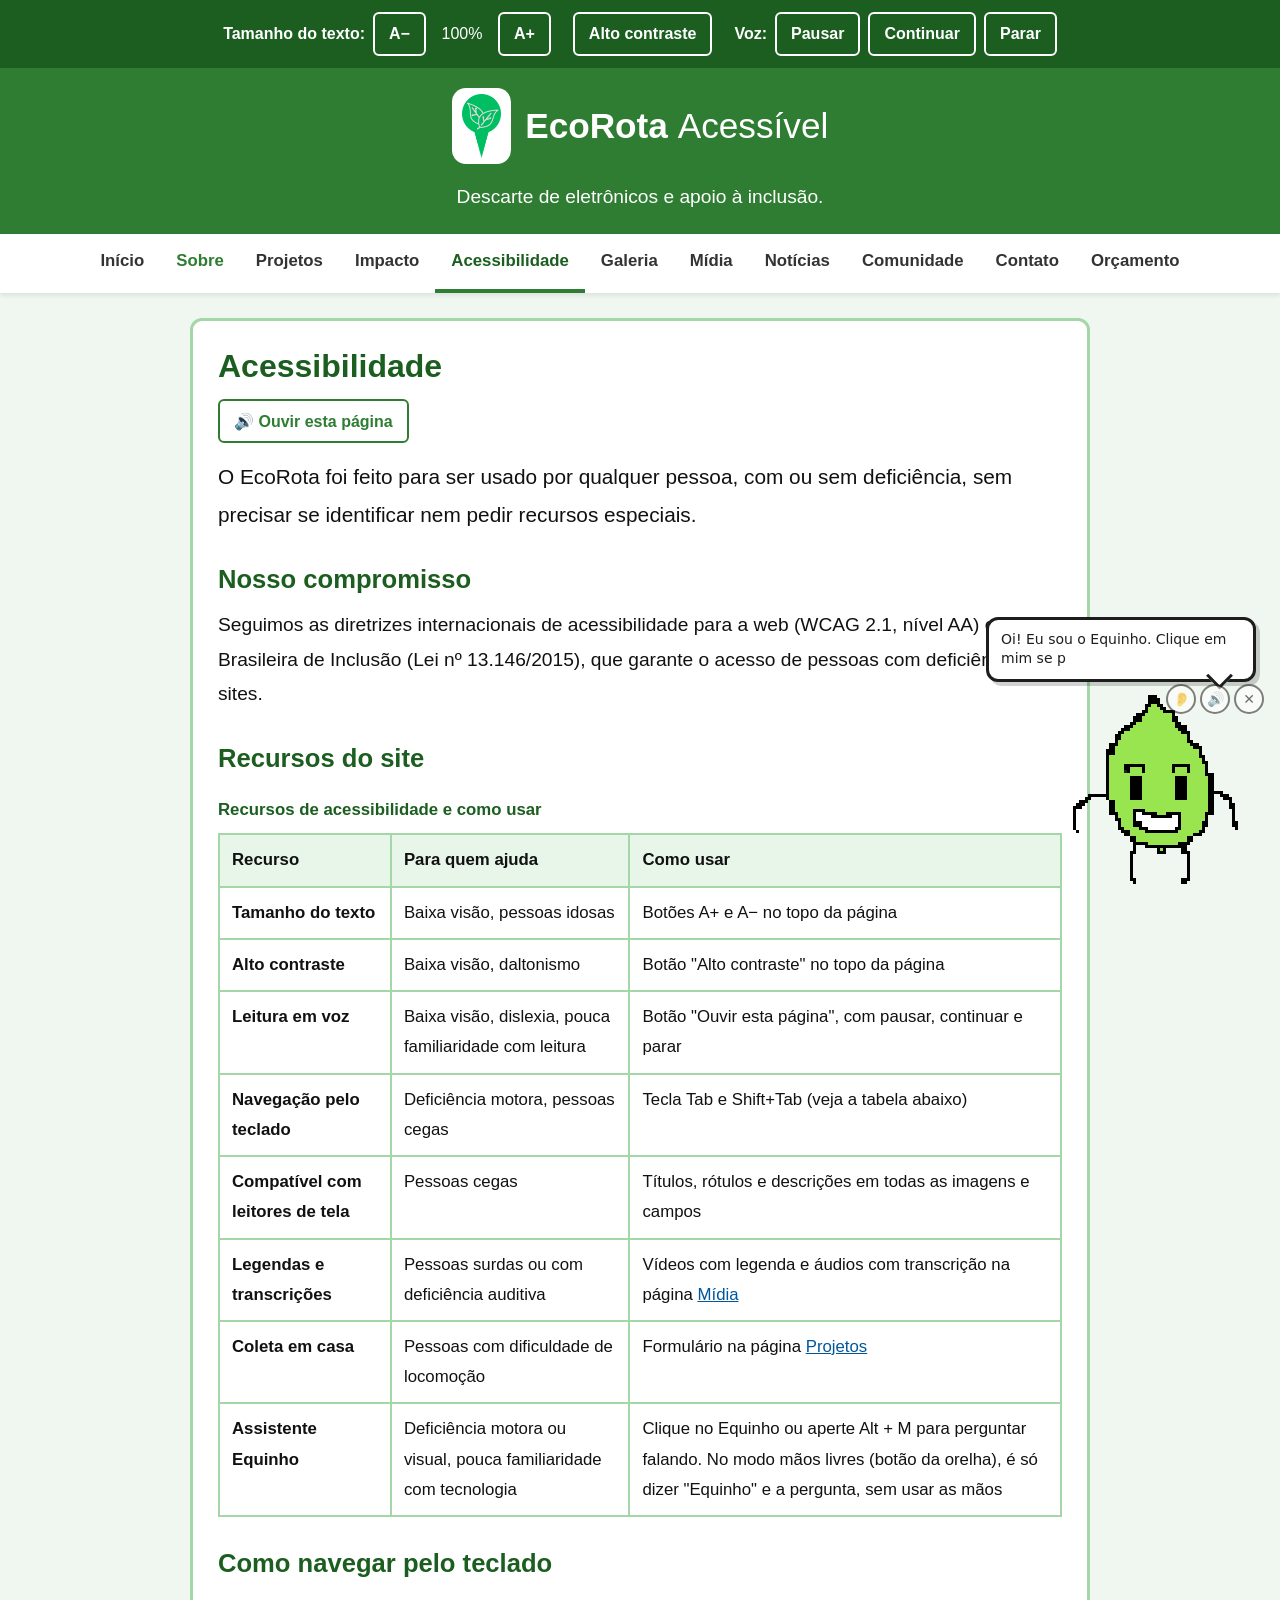
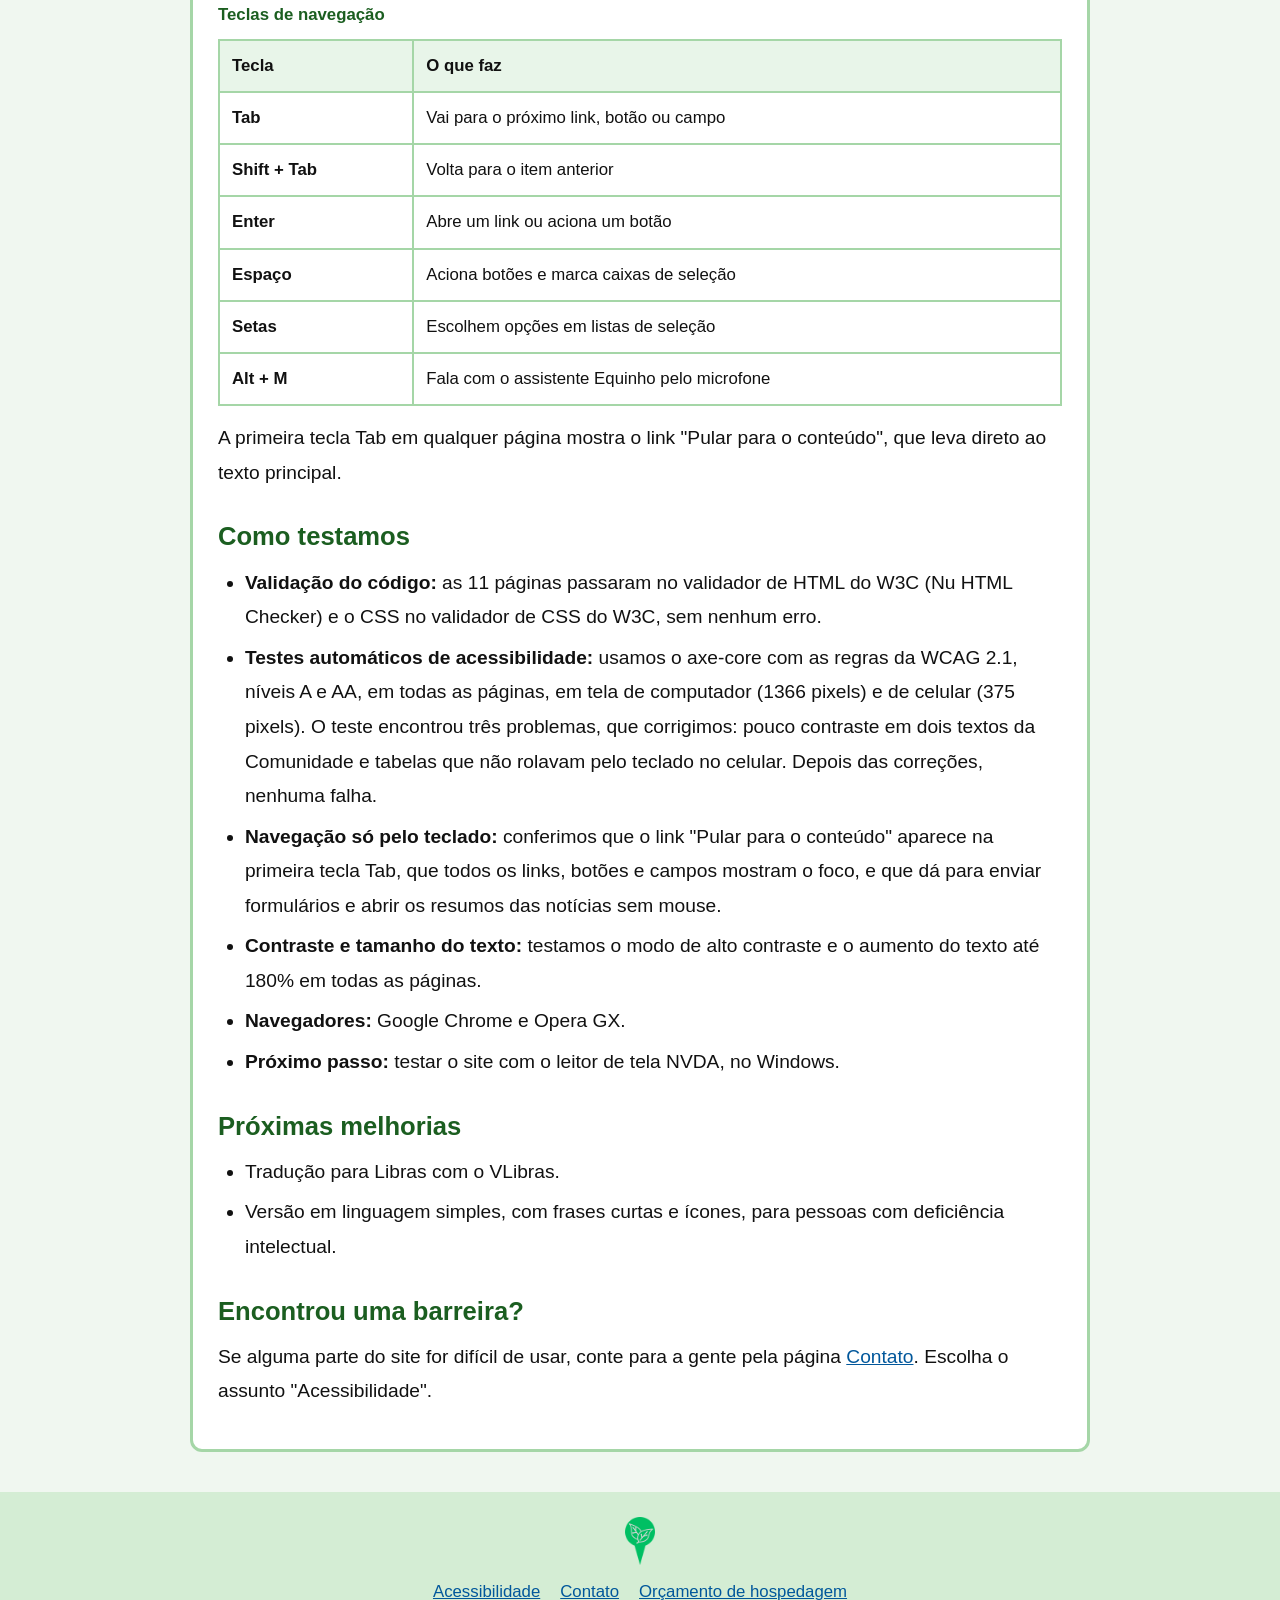
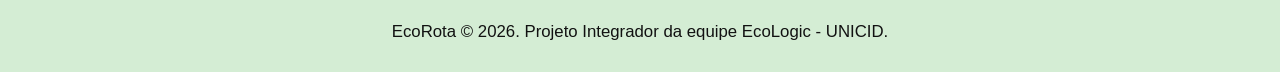
==== commit 93486e25: "Add files via upload" ====
--- a/acessibilidade.html
+++ b/acessibilidade.html
@@ -159,6 +159,7 @@
         <p>EcoRota &copy; 2026. Projeto Integrador da equipe EcoLogic - UNICID.</p>
     </footer>
 
+    <script src="js/acessibilidade.js" defer></script>
     <script src="js/script.js"></script>
 
     <!-- Equinho, o assistente do site (código em js/mascote.js, desenhos em sprites/) -->
